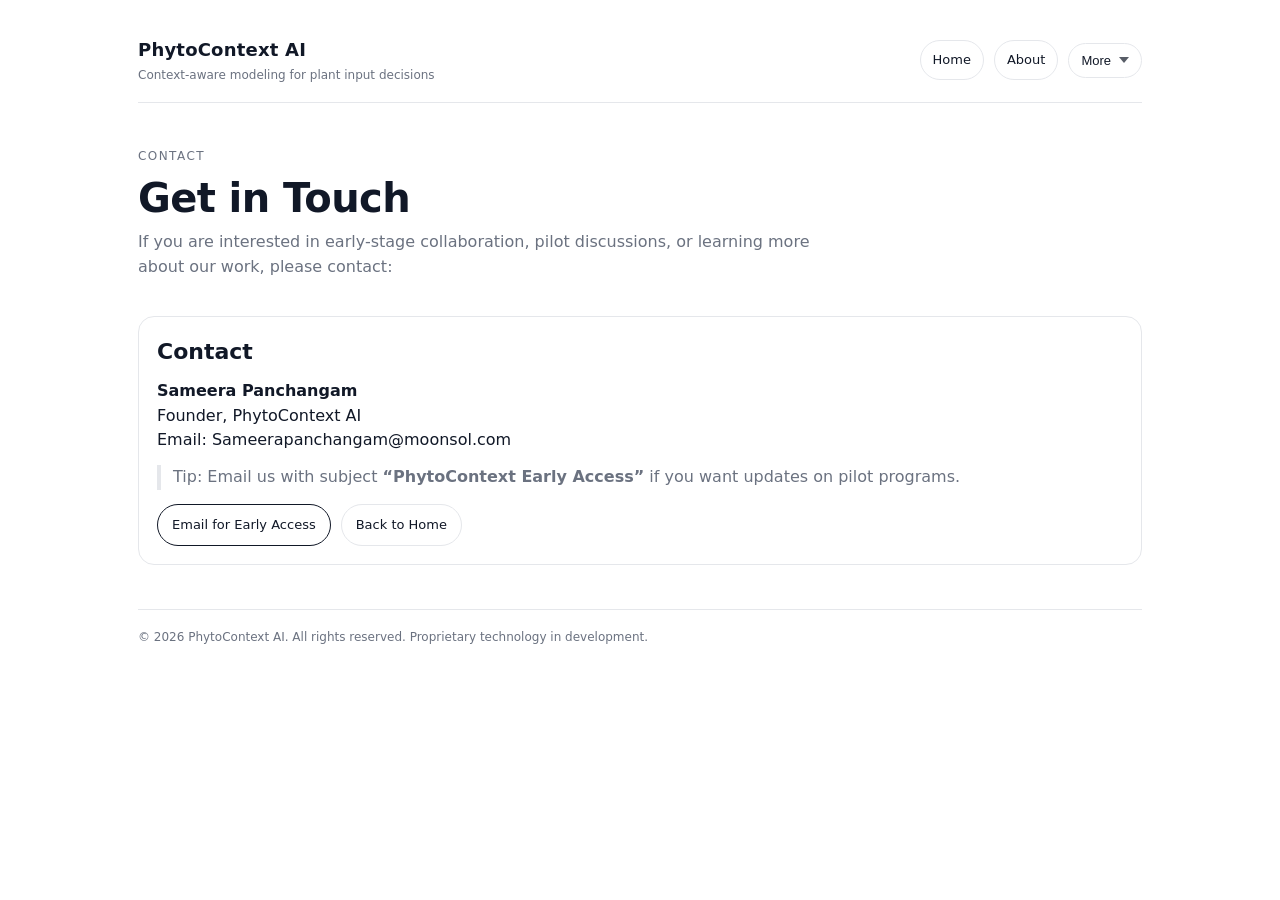
==== contact.html @ d3f0b633 "Add files via upload" ====
<!doctype html>
<html lang="en">
<head>
  <meta charset="utf-8"/>
  <meta name="viewport" content="width=device-width,initial-scale=1"/>
  <title>PhytoContext AI — Contact</title>
  <meta name="description" content="Contact PhytoContext AI for early collaboration and pilot discussions."/>
  <link rel="stylesheet" href="styles.css"/>
</head>
<body>
  <div class="wrap">
    <header>
      <div class="brand">
        <div class="name">PhytoContext AI</div>
        <div class="tag">Context-aware modeling for plant input decisions</div>
      </div>

      <nav aria-label="Primary">
        <a class="navlink" data-page="index.html" href="index.html">Home</a>
        <a class="navlink" data-page="about.html" href="about.html">About</a>

        <div class="dropdown">
          <button class="navbtn" id="ddBtn" type="button" aria-haspopup="true" aria-expanded="false">
            More <span class="caret" aria-hidden="true"></span>
          </button>
          <div class="menu" id="ddMenu" role="menu">
            <a class="navlink" data-page="vision.html" href="vision.html">Vision</a>
            <a class="navlink" data-page="growers.html" href="growers.html">For Growers & Researchers</a>
            <a class="navlink" data-page="contact.html" href="contact.html">Contact</a>
          </div>
        </div>
      </nav>
    </header>

    <main>
      <section class="hero">
        <div class="kicker">Contact</div>
        <h1>Get in Touch</h1>
        <p class="lead">
          If you are interested in early-stage collaboration, pilot discussions, or learning more about our work, please contact:
        </p>
      </section>

      <div class="grid">
        <section class="card col12">
          <h2>Contact</h2>
          <p>
            <strong>Sameera Panchangam</strong><br/>
            Founder, PhytoContext AI<br/>
            Email: <a href="mailto:your@email.com">Sameerapanchangam@moonsol.com</a>
          </p>

          <div class="callout">
            Tip: Email us with subject <strong>“PhytoContext Early Access”</strong> if you want updates on pilot programs.
          </div>

          <div class="cta" style="margin-top:14px">
            <a class="btn" href="mailto:your@email.com?subject=PhytoContext%20Early%20Access">Email for Early Access</a>
            <a class="btn secondary" href="index.html">Back to Home</a>
          </div>
        </section>
      </div>

      <div class="footer">
        © 2026 PhytoContext AI. All rights reserved. Proprietary technology in development.
      </div>
    </main>
  </div>

  <script src="app.js"></script>
</body>
</html>
---- styles.css ----
:root{
    --bg:#ffffff;
    --text:#111827;
    --muted:#6b7280;
    --line:#e5e7eb;
    --accent:#111827;
    --max:1040px;
    --radius:16px;
  }
  
  *{box-sizing:border-box}
  html,body{height:100%}
  body{
    margin:0;
    font-family: ui-sans-serif, system-ui, -apple-system, Segoe UI, Roboto, Helvetica, Arial;
    color:var(--text);
    background:var(--bg);
    line-height:1.55;
  }
  
  a{color:inherit;text-decoration:none}
  a:hover{text-decoration:underline}
  
  .wrap{max-width:var(--max);margin:0 auto;padding:26px 18px 70px}
  
  header{
    display:flex;align-items:center;justify-content:space-between;gap:16px;
    padding:10px 0 18px;border-bottom:1px solid var(--line);
    position:sticky;top:0;background:rgba(255,255,255,.92);backdrop-filter: blur(8px);
    z-index:10;
  }
  
  .brand{
    display:flex;flex-direction:column;gap:2px;
  }
  .brand .name{
    font-size:18px;margin:0;letter-spacing:.2px;font-weight:700;
  }
  .brand .tag{
    font-size:12px;color:var(--muted)
  }
  
  nav{display:flex;align-items:center;gap:10px;flex-wrap:wrap;justify-content:flex-end}
  .navlink, .navbtn{
    border:1px solid var(--line);
    background:#fff;
    padding:9px 12px;
    border-radius:999px;
    cursor:pointer;
    font-size:13px;
    color:var(--text);
    display:inline-flex;
    align-items:center;
    gap:8px;
  }
  .navlink.active, .navbtn.active{
    border-color:var(--accent);
    box-shadow:0 1px 0 rgba(17,24,39,.08);
    font-weight:650;
  }
  
  .dropdown{position:relative;display:inline-block}
  .menu{
    position:absolute; right:0; top:44px;
    min-width:220px;
    border:1px solid var(--line);
    background:#fff;
    border-radius:14px;
    padding:8px;
    box-shadow:0 10px 30px rgba(17,24,39,.10);
    display:none;
  }
  .menu.open{display:block}
  .menu a{
    display:block;
    padding:10px 10px;
    border-radius:12px;
    font-size:13px;
  }
  .menu a:hover{
    background:#f9fafb;
    text-decoration:none;
  }
  .caret{
    width:0;height:0;border-left:5px solid transparent;border-right:5px solid transparent;border-top:6px solid var(--text);
    opacity:.7;
  }
  
  .hero{padding:44px 0 18px}
  .kicker{font-size:12px;color:var(--muted);text-transform:uppercase;letter-spacing:.12em}
  h1{font-size:40px;margin:10px 0 10px;letter-spacing:-0.6px;line-height:1.1}
  .lead{margin:0 0 18px;color:var(--muted);max-width:70ch}
  
  .cta{display:flex;flex-wrap:wrap;gap:10px;margin-top:14px}
  .btn{
    display:inline-block;
    padding:10px 14px;
    border-radius:999px;
    border:1px solid var(--accent);
    font-size:13px;
    background:#fff;
  }
  .btn.secondary{border-color:var(--line)}
  .btn:hover{text-decoration:none;box-shadow:0 1px 0 rgba(17,24,39,.08)}
  .btn:active{transform:translateY(1px)}
  
  .grid{display:grid;grid-template-columns:repeat(12,1fr);gap:14px}
  .col6{grid-column:span 6}
  .col12{grid-column:span 12}
  
  .card{
    border:1px solid var(--line);
    border-radius:var(--radius);
    padding:18px;
    background:#fff;
  }
  
  h2{margin:0 0 10px;font-size:22px}
  p{margin:0 0 12px}
  ul{margin:8px 0 0 18px}
  .muted{color:var(--muted)}
  
  .callout{
    border-left:4px solid var(--line);
    padding-left:12px;
    color:var(--muted);
  }
  
  .footer{
    margin-top:44px;
    padding-top:18px;
    border-top:1px solid var(--line);
    color:var(--muted);
    font-size:12px;
  }
  
  @media (max-width: 820px){
    h1{font-size:32px}
    .col6{grid-column:span 12}
  }
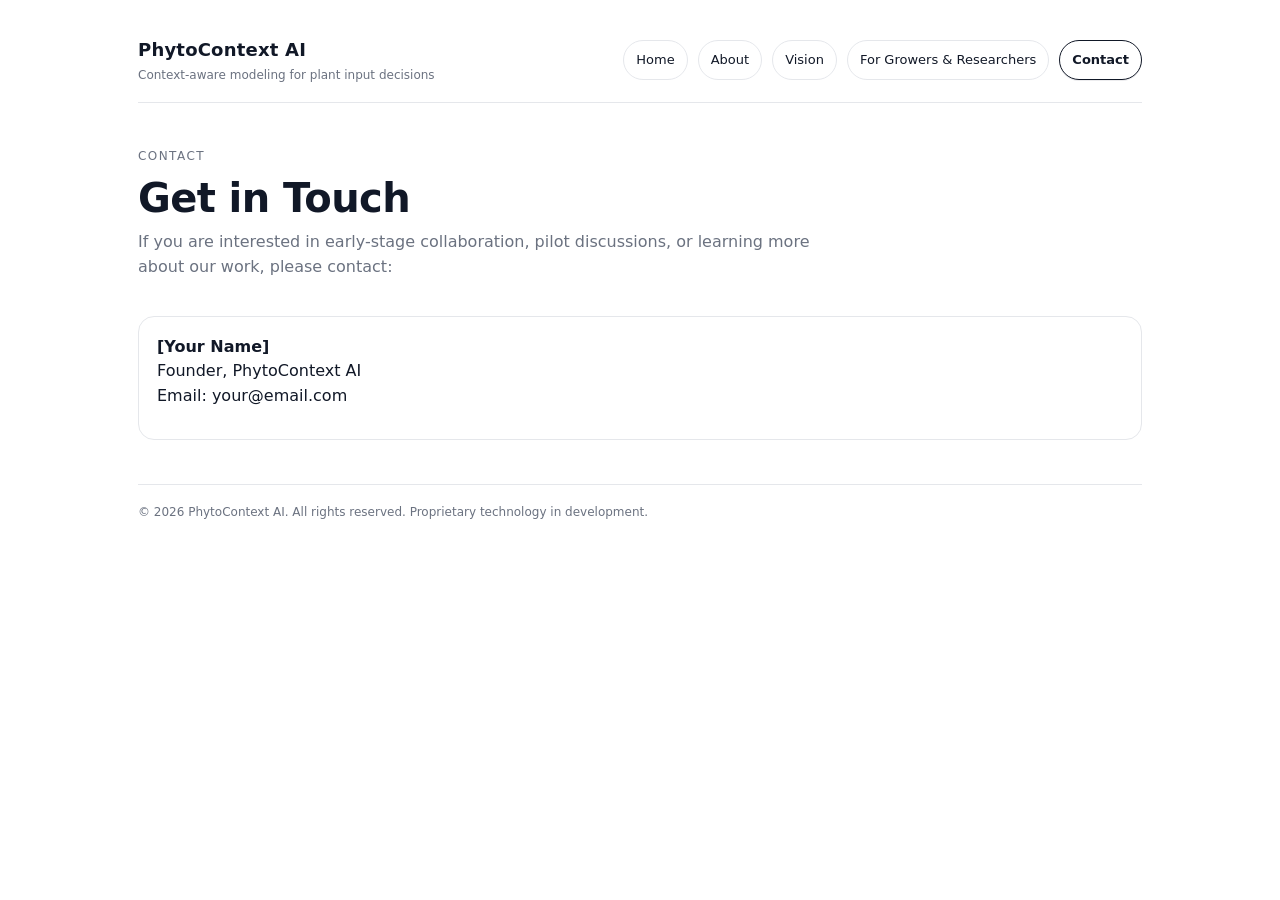
==== commit 396d152d: "Update contact.html" ====
--- a/contact.html
+++ b/contact.html
@@ -4,69 +4,45 @@
   <meta charset="utf-8"/>
   <meta name="viewport" content="width=device-width,initial-scale=1"/>
   <title>PhytoContext AI — Contact</title>
-  <meta name="description" content="Contact PhytoContext AI for early collaboration and pilot discussions."/>
   <link rel="stylesheet" href="styles.css"/>
 </head>
 <body>
-  <div class="wrap">
-    <header>
-      <div class="brand">
-        <div class="name">PhytoContext AI</div>
-        <div class="tag">Context-aware modeling for plant input decisions</div>
-      </div>
+<div class="wrap">
+  <header>
+    <div class="brand">
+      <div class="name">PhytoContext AI</div>
+      <div class="tag">Context-aware modeling for plant input decisions</div>
+    </div>
+    <nav>
+      <a class="navlink" href="index.html">Home</a>
+      <a class="navlink" href="about.html">About</a>
+      <a class="navlink" href="vision.html">Vision</a>
+      <a class="navlink" href="growers.html">For Growers & Researchers</a>
+      <a class="navlink active" href="contact.html">Contact</a>
+    </nav>
+  </header>
 
-      <nav aria-label="Primary">
-        <a class="navlink" data-page="index.html" href="index.html">Home</a>
-        <a class="navlink" data-page="about.html" href="about.html">About</a>
+  <section class="hero">
+    <div class="kicker">Contact</div>
+    <h1>Get in Touch</h1>
+    <p class="lead">
+      If you are interested in early-stage collaboration, pilot discussions, or learning more about our work, please contact:
+    </p>
+  </section>
 
-        <div class="dropdown">
-          <button class="navbtn" id="ddBtn" type="button" aria-haspopup="true" aria-expanded="false">
-            More <span class="caret" aria-hidden="true"></span>
-          </button>
-          <div class="menu" id="ddMenu" role="menu">
-            <a class="navlink" data-page="vision.html" href="vision.html">Vision</a>
-            <a class="navlink" data-page="growers.html" href="growers.html">For Growers & Researchers</a>
-            <a class="navlink" data-page="contact.html" href="contact.html">Contact</a>
-          </div>
-        </div>
-      </nav>
-    </header>
-
-    <main>
-      <section class="hero">
-        <div class="kicker">Contact</div>
-        <h1>Get in Touch</h1>
-        <p class="lead">
-          If you are interested in early-stage collaboration, pilot discussions, or learning more about our work, please contact:
-        </p>
-      </section>
-
-      <div class="grid">
-        <section class="card col12">
-          <h2>Contact</h2>
-          <p>
-            <strong>Sameera Panchangam</strong><br/>
-            Founder, PhytoContext AI<br/>
-            Email: <a href="mailto:your@email.com">Sameerapanchangam@moonsol.com</a>
-          </p>
-
-          <div class="callout">
-            Tip: Email us with subject <strong>“PhytoContext Early Access”</strong> if you want updates on pilot programs.
-          </div>
-
-          <div class="cta" style="margin-top:14px">
-            <a class="btn" href="mailto:your@email.com?subject=PhytoContext%20Early%20Access">Email for Early Access</a>
-            <a class="btn secondary" href="index.html">Back to Home</a>
-          </div>
-        </section>
-      </div>
-
-      <div class="footer">
-        © 2026 PhytoContext AI. All rights reserved. Proprietary technology in development.
-      </div>
-    </main>
+  <div class="grid">
+    <section class="card col12">
+      <p>
+        <strong>[Your Name]</strong><br/>
+        Founder, PhytoContext AI<br/>
+        Email: <a href="mailto:your@email.com">your@email.com</a>
+      </p>
+    </section>
   </div>
 
-  <script src="app.js"></script>
+  <div class="footer">
+    © 2026 PhytoContext AI. All rights reserved. Proprietary technology in development.
+  </div>
+</div>
 </body>
-</html>+</html>
